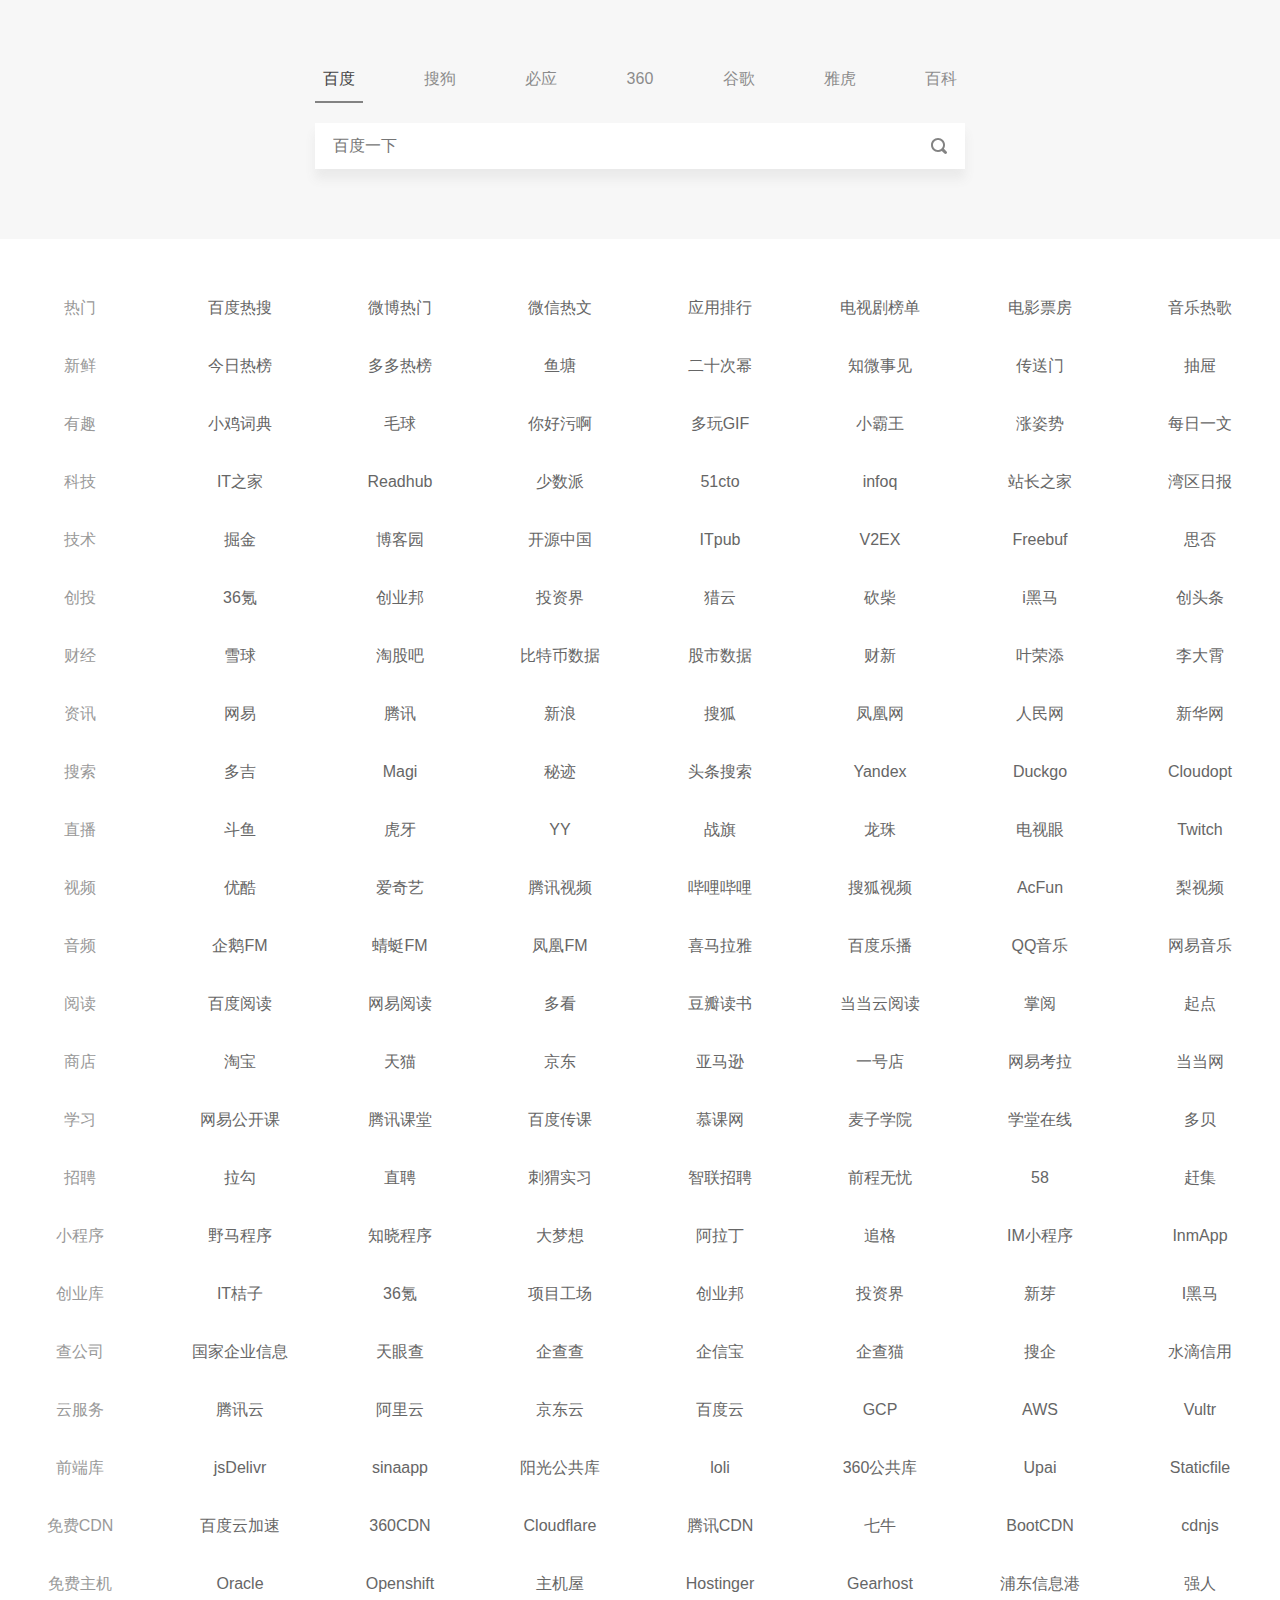
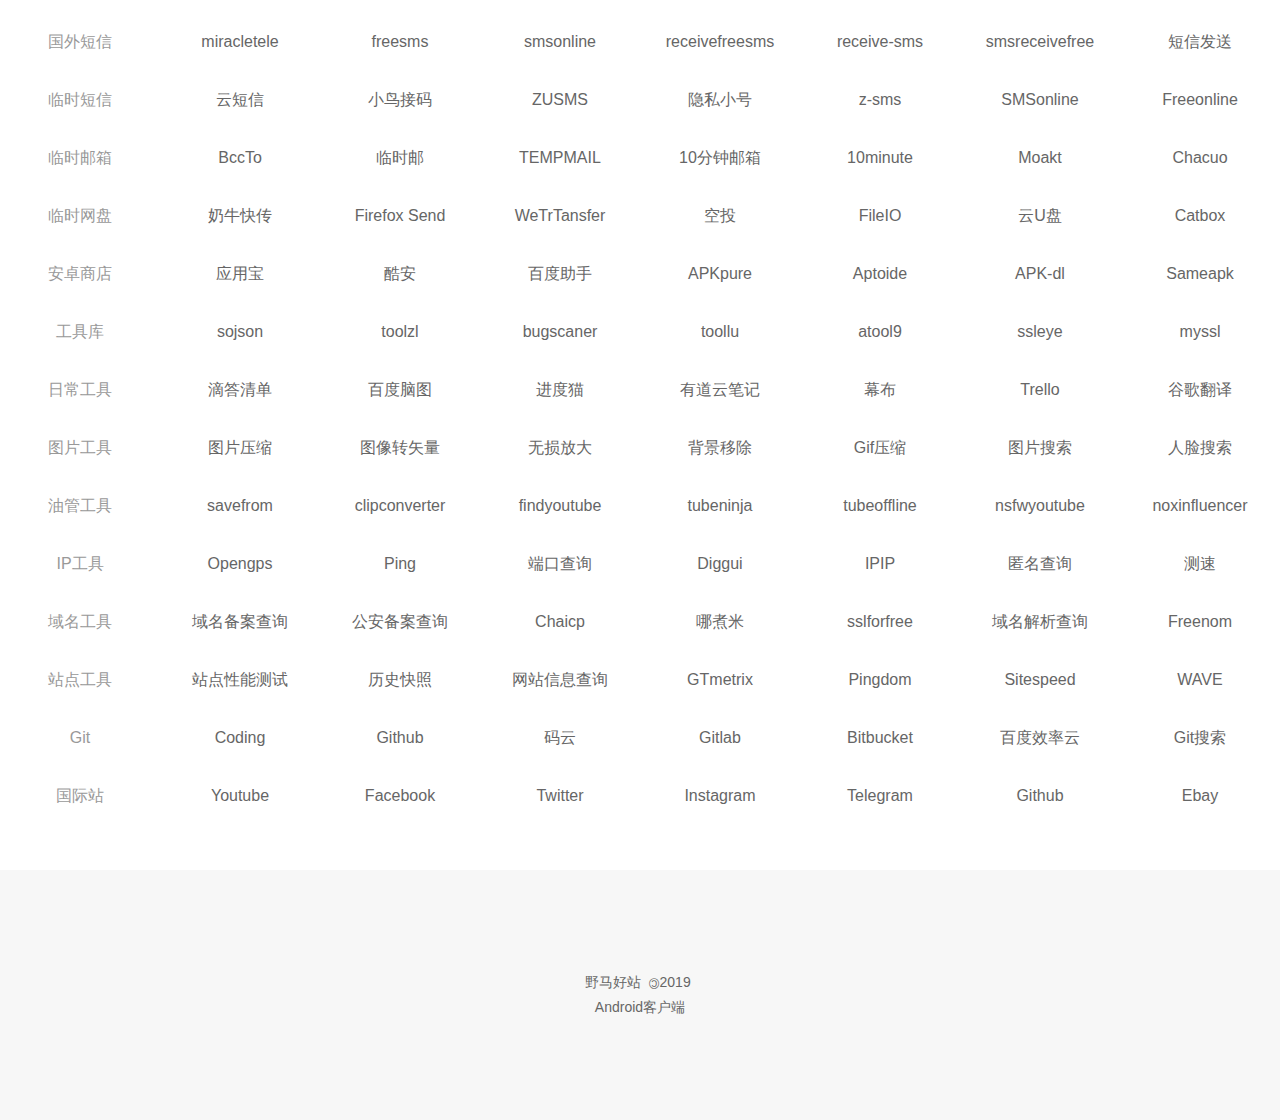
==== index.html @ f2f44edc "20200111" ====
<html>
 <head>
  <link rel="shortcut icon" href="favicon.ico" />
  <title>野马好站：极简是对自由的再定义</title>
  <meta charset="utf-8" />
  <meta content="width=device-width,initial-scale=1,maximum-scale=1" name="viewport" />
  <meta content="野马好站,野马导航,野马网址导航,野马网站导航,极简网址导航,野马搜索" name="keywords" />
  <meta name="description" content="极简是对自由的再定义。野马好站分享各种新鲜、有趣、优秀的网站入口，提供简单便捷的站点导航服务和多种搜索引擎入口(・ω・)ノ" />
  <link href="l/0.css" rel="stylesheet" />
 </head>
 <body style="background: rgb(237, 237, 237);">
  <div id="site-main">
   <div class="headline search-bar">
    <div class="container" style="max-width: 650px;">
     <div class="headline-content">
      <div class="search-tab">
       <span class="baidu active" onclick="navigator.vibrate(20);">百度</span>
       <span class="sogou" onclick="navigator.vibrate(20);">搜狗</span>
       <span class="bing" onclick="navigator.vibrate(20);">必应</span>
       <span class="so" onclick="navigator.vibrate(20);">360</span>
       <span class="google" onclick="navigator.vibrate(20);">谷歌</span>
       <span class="yahoo" onclick="navigator.vibrate(20);">雅虎</span>
       <span class="wiki" onclick="navigator.vibrate(20);">百科</span>
      </div>
      <form class="search-form" target="_blank" action="https://www.baidu.com/s">
       <div style="height: 46px;">
        <input class="float-left search-keyword" type="search" autocomplete="off" autofocus="" name="word" placeholder="百度一下" id="text" />
        <button class="float-right" type="button" value="搜索" id="ok" />
        <svg style="width: 1em; height: 1em;vertical-align: middle;fill: currentColor;overflow: hidden;" viewBox="0 0 1024 1024" version="1.1" xmlns="http://www.w3.org/2000/svg" p-id="1466">
          <path d="M995.830324 995.833186c-37.551478 37.555771-98.442595 37.555771-135.998366 0L690.099793 826.096728c-69.778525 44.731805-152.275014 71.438385-241.32652 71.438385C200.92894 897.535113 0.002848 696.614745 0.002848 448.770411 0.002848 200.920354 200.92894-1.4e-05 448.773273-1.4e-05c247.855781 0 448.770426 200.920368 448.770426 448.770426 0 89.047214-26.700857 171.536548-71.439816 241.333675l169.726442 169.725011C1033.386095 897.384867 1033.386095 958.277416 995.830324 995.833186L995.830324 995.833186zM448.773273 128.218472C271.747739 128.218472 128.23135 271.734861 128.23135 448.770411c0 177.031258 143.510665 320.547647 320.541923 320.547647 177.036982 0 320.547647-143.516389 320.547647-320.547647C769.32092 271.734861 625.810255 128.218472 448.773273 128.218472L448.773273 128.218472zM448.773273 128.218472" p-id="1467"></path>
        </svg>
      </button>
       </div>
       <div id="word"></div>
      </form>
     </div>
    </div>
   </div>
   <div class="works">
    <div class="work-link" style="opacity: 1;">
     <div class="container">
        <div class="tab" style="display: none">
            <span class="common active">热门</span>
            <span class="amuse">娱乐</span>
            <span class="study">学习</span>
            <span class="life">生活</span>
          </div>
      <div class="info">
       <ul></ul>
      </div>
     </div>
    </div>
   </div>
   <footer id="site-footer">
    <div class="container">
     <div class="copy">
      <a href="https://www.guangeryizhi.com/" target="_blank">野马好站&nbsp;
       <apan style="font-size: 14px;display: inline-block;transform: rotate(180deg);">
        &copy;
       </apan><span id="current-year">2019</span>&nbsp;</a>
      <br />
      <a href="https://hao.yemajun.com/com.yipiyema.hao.2019.1007.apk" target="_blank">Android客户端</a>
     </div>
    </div>
   </footer>
  </div>
  <script src="l/0.js"></script>
  <script src="l/1.js"></script>
  <script src="https://lib.sinaapp.com/js/jquery/1.8.2/jquery.js"></script>
  <script src="l/o.js"></script>
  <script src="l/l.js"></script>
 </body>
</html>
---- l/0.css ----
@keyframes loading{to{-webkit-transform:rotate(360deg)}}@-webkit-keyframes loading{to{transform:rotate(360deg)}}html{overflow-y:scroll}body{font-family:-apple-system,BlinkMacSystemFont,"Segoe UI",Roboto,"Helvetica Neue",Helvetica,"PingFang SC","Hiragino Sans GB","Microsoft YaHei",SimSun,sans-serif;color:#666;line-height:1.8;background:#ededed;-webkit-transition:background-color .5s;transition:background-color .5s;-webkit-font-smoothing:antialiased}*,:after,:before{margin:0;padding:0;outline:0;border:0;-webkit-box-sizing:border-box;-moz-box-sizing:border-box;box-sizing:border-box}::selection{color:#fff;background:#a5a5a5}::-moz-selection{color:#fff;background:#a5a5a5}.container{width:85%;margin:0 auto;position:relative}.column{float:left;padding:0 15px;position:relative}.column:first-child{padding-left:0}.column:last-child{padding-right:0}.column.col-1{width:8.333%}.column.col-2{width:16.666%}.column.col-3{width:25%}.column.col-4{width:33.333%}.column.col-5{width:41.666%}.column.col-6{width:50%}.column.col-7{width:58.333%}.column.col-8{width:66.666%}.column.col-9{width:75%}.column.col-10{width:83.333%}.column.col-11{width:91.666%}.column.col-12{width:100%}.column.offset-by-1{margin-left:8.333%}.column.offset-by-2{margin-left:16.666%}.column.offset-by-3{margin-left:25%}.column.offset-by-4{margin-left:33.333%}.column.offset-by-5{margin-left:41.666%}.column.offset-by-6{margin-left:50%}.column.offset-by-7{margin-left:58.333%}.column.offset-by-8{margin-left:66.666%}.column.offset-by-9{margin-left:75%}.column.offset-by-10{margin-left:83.333%}.column.offset-by-11{margin-left:91.666%}.row,form,p{margin-bottom:30px;-moz-box-shadow:0px 10px 10px #eaeaea; -webkit-box-shadow:0px 10px 10px #eaeaea; box-shadow:0px 10px 10px #eaeaea;}form:hover{-moz-box-shadow:0px 0px 0px #eaeaea; -webkit-box-shadow:0px 0px 0px #eaeaea; box-shadow:0px 0px 0px #eaeaea;}#menu li:last-child,.row:last-child,form .row:last-child,form:last-child,h1:last-child,h2:last-child,h3:last-child,h4:last-child,h5:last-child,h6:last-child,p:last-child{margin-bottom:0}.clearfix::after,.container::after,.row::after{content:'';display:block;clear:both}a{text-decoration:none;color:inherit;cursor:pointer;-webkit-tap-highlight-color:transparent}a.link{color:#333}a.link:hover{text-decoration:underline solid #333}h1,h2,h3,h4,h5,h6{font-weight:400;font-style:normal;color:#111;margin-bottom:15px}h1{font-size:50px}h2{font-size:42px}h3{font-size:36px}h4{font-size:30px}h5{font-size:24px}h6{font-size:18px}.headline .title.project-title,form .row{margin-bottom:30px}input[type=email],input[type=number],input[type=password],input[type=search],input[type=tel],input[type=text],input[type=url],select{width:100%;height:46px;line-height:26px;font-family:inherit;font-size:inherit;color:#333;background:#fff;border-radius:0;-webkit-appearance:none}img,textarea{max-width:100%}button,input[type=button],input[type=reset],input[type=submit],textarea{height:46px;font-family:inherit;font-size:inherit;border-radius:0;-webkit-appearance:none}textarea{width:100%;line-height:26px;background:#fff;min-height:120px;color:#333;padding:15px}select{background-image:url('data:image/svg+xml;utf8,<svg xmlns="http://www.w3.org/2000/svg" width="9" height="12" viewBox="0 0 9 12"><path fill="#5e6c75" d="M0.722,4.823L-0.01,4.1,4.134-.01,4.866,0.716Zm7.555,0L9.01,4.1,4.866-.01l-0.732.726ZM0.722,7.177L-0.01,7.9,4.134,12.01l0.732-.726Zm7.555,0L9.01,7.9,4.866,12.01l-0.732-.726Z"/></svg>');background-repeat:no-repeat;background-position:right 1rem center}button,input[type=button],input[type=reset],input[type=submit]{text-transform:uppercase;cursor:pointer;color:#838383;background:#fff;-webkit-transition:.2s;transition:.2s}button:hover,input[type=button]:hover,input[type=reset]:hover,input[type=submit]:hover{background-color:#fff}#menu li .submenu li a,label{font-family:inherit;font-size:14px}label{display:block;text-transform:uppercase;font-weight:600;margin-bottom:15px;cursor:pointer}img{vertical-align:middle}.float-left{float:left}.float-right{float:right}#site-loading{width:100%;height:100%;position:fixed;top:0;left:0;z-index:10;background:rgba(20,21,22,.7);-webkit-transition:all .7s cubic-bezier(.7,.3,0,1) .3s;transition:all .7s cubic-bezier(.7,.3,0,1) .3s}#site-loading.hide{height:0;visibility:hidden}#nav-close,.loader{width:20px;height:20px}.loader{border-radius:50%;border:3px solid #fff;border-top:3px solid transparent;bottom:100px;left:50%;margin-left:-10px;-webkit-animation:loading .7s linear infinite;animation:loading .7s linear infinite;-webkit-transition:all .3s ease-in-out;transition:all .3s ease-in-out;position:absolute}#site-loading.hide .loader{bottom:-24px;visibility:hidden}#site-nav{width:35%;height:100%;position:fixed;padding:80px;top:0;right:-35%;z-index:10;background:#fff;-webkit-transition:all .5s cubic-bezier(.7,.3,0,1);transition:all .5s cubic-bezier(.7,.3,0,1)}#site-nav.nav-open{right:0}#nav-close{cursor:pointer;position:relative}#nav-close::after,#nav-close::before{content:'';width:100%;height:2px;background:#000;position:absolute;top:50%;left:0;margin-top:-1px;-webkit-transition:transform .2s ease .4s;transition:transform .2s ease .4s}#site-nav.nav-open #nav-close::before{-webkit-transform:rotate(45deg);transform:rotate(45deg)}#site-nav.nav-open #nav-close::after{-webkit-transform:rotate(-45deg);transform:rotate(-45deg)}#menu{padding:50px;list-style:none;text-align:right;line-height:1}#menu li{margin-bottom:50px}#menu li a,#menu li span{position:relative;font-size:24px;color:#444}#menu li .submenu{list-style:none;position:relative;line-height:1.6;margin-top:10px}#menu li .submenu li{margin-bottom:0}#menu li .submenu li a{color:#777}#menu li .submenu li a:hover{color:#111}#site-main{margin:0px auto;background:#f7f7f7}#main-overlay{position:fixed;top:0;right:0;bottom:0;left:0;z-index:9;background:rgba(20,21,22,.7);opacity:0;visibility:hidden;-webkit-transition:all .5s ease-in-out;transition:all .5s ease-in-out}#main-overlay.nav-open{opacity:1;visibility:visible}#site-header{height:150px}#header-logo{margin-top:61px}#header-logo .icon-logo{font-size:18px;color:#111}#burger,#burger-icon{width:20px;height:14px}#burger{margin-top:68px;cursor:pointer;position:relative}#burger-icon{position:absolute;top:0;right:0}#burger-icon .icon-bar{width:100%;height:2px;position:absolute;right:0;background:#111}#burger-icon .icon-bar.top{top:0}#burger-icon .icon-bar.middle{top:6px}#burger-icon .icon-bar.bottom{bottom:0;width:70%}.headline{text-align:center;padding:130px 0}.headline-content{max-width:650px;margin:0 auto}.headline .title{font-size:30px;color:#444;margin-bottom:15px}.headline .title:last-child{margin-bottom:0}.search-bar{padding:70px 0 70px}.search-tab{max-width:650px;height:33px;margin:0 0 20px;display:flex;align-items:center;flex-direction:row;justify-content:space-between;border-bottom:0px solid #e9e9e9;-webkit-tap-highlight-color:transparent}.search-tab span{height:32px;padding:0 8px;display:inline-block;font-size:16px;line-height:1;opacity:.6;color:#444;border-bottom:2px solid transparent;cursor:pointer;white-space:nowrap;overflow:hidden;-webkit-transition:all .2s ease-in;transition:all .2s ease-in}.search-tab span.active,.search-tab span:hover{opacity:1;border-color:#838383}.search-form input[type=search]{width:88%;background:#fff;border-left: 18px solid #ffffff;overflow:hidden}.search-form button[type=button]{text-align: right;border-right: 18px solid #ffffff;width:12%}.hero{position:relative}.entry-image,.hero-image{position:absolute;top:0;right:0;bottom:0;left:0;z-index:1}.works{background:#fff}.work-entry{overflow:hidden}.work-entry .reveal{width:100%;height:100%}.work-entry .content,.work-entry .info{position:absolute;right:0;left:0;z-index:1}.work-entry .info{bottom:0;background:rgba(20,21,22,.8);opacity:0;-webkit-transition:all .3s ease-in-out;transition:all .3s ease-in-out;top:0}.work-entry:hover .info{opacity:1}.work-entry .content{top:50%;text-align:center;padding:0 50px;-webkit-transform:translatey(-50%);transform:translatey(-50%)}.work-entry .content .title{font-family:inherit;font-weight:600;color:#fff;top:-15px}.work-entry .content .cat{font-family:inherit;font-size:14px;color:rgba(255,255,255,.7);top:15px}.work-entry .content .cat,.work-entry .content .title{position:relative;opacity:0;-webkit-transition:all .3s ease-in-out;transition:all .3s ease-in-out}.work-entry:hover .content .cat,.work-entry:hover .content .title{top:0;opacity:1}.project-categories span{font-family:inherit;font-size:14px;color:#b3b3b3;margin-right:15px}.project-categories span:last-child,.social .social-link:last-child{margin-right:0}.work-link,.work-link .tab span{-webkit-transition:all .2s ease-in}.work-link{min-height:500px;font-size:16px;opacity:0;padding:40px 0 45px;transition:all .2s ease-in-out}.work-link .container{width:100%}.work-link .tab{max-width:780px;margin:0 auto;padding-bottom:19px;display:flex;align-items:center;flex-direction:row;justify-content:space-between;-webkit-tap-highlight-color:transparent}.work-link .tab span{padding:6px 24px;display:inline-block;color:#555;cursor:pointer;white-space:nowrap;overflow:hidden;transition:all .0s ease-in}.work-link .info a:hover,.work-link .tab span:hover{border-radius: 20px;background:#444;color:#fff}.work-link .tab span.active{}#setting-icon{margin-left:40px;font-size:20px;color:#333;cursor:pointer}.work-link .info ul{line-height:32px;list-style:none;overflow:hidden}.work-link .info li{width:12.5%;padding:9px 0;float:left;display:inline-flex;white-space:nowrap;justify-content:center;overflow:hidden}.work-link .info li:first-child{color:#999}.work-link .info a{padding:4px 10px;border-radius: 20px;-webkit-transition:all .2s ease-in;transition:all .2s ease-in}#site-footer{text-align:center;padding:100px 0}.copy{font-size:14px}.social{margin-top:30px}.social .social-link{margin-right:30px}.social .social-link:hover{color:#2d2d2d}.grey-section{padding:100px 0;background:#f7f7f7}.small-title{text-transform:uppercase;font-family:inherit;font-size:12px;font-weight:600;margin-bottom:15px}.reveal{position:relative;top:100px;opacity:0;-webkit-transition:all .5s ease;transition:all .5s ease}.reveal.reveal-in{top:0;opacity:1}@media screen and (max-width:1024px){.container{width:90%}#site-main{margin:0}iframe{width:100%;height:580px}}@media screen and (max-width:768px){.container{width:70%}.column{width:100%!important;margin:0 0 30px!important;padding:0}.column:last-child{margin-bottom:0}#site-header{height:90px}#header-logo{margin-top:36px}#burger{margin-top:43px}#site-nav{width:80%;right:-80%}.headline-content{max-width:100%}.search-bar{padding-top:22px;padding-bottom:30px}.search-tab span{font-size:15px}.work-link{padding:15px 0;font-size:14px}.work-link .container{width:100%}.work-link .tab{padding-bottom:0px}.work-link .tab span{padding:2px 12px}form .row,form .row .column{margin-bottom:15px!important}form .row .column:last-child,form .row:last-child{margin-bottom:0!important}iframe{width:100%;height:440px}}@media screen and (max-width:480px){.container{width:90%}#site-nav{padding:30px}#menu{padding:30px 0 0}#menu li h4{font-size:26px}#menu li span{font-size:18px}iframe{width:100%;height:200px}#setting-icon{margin-left:0;padding-bottom:6px;line-height:25px}.work-link .tab span{padding:0px 0px 10px 0px;width: 25%;text-align: center;border-bottom:2px solid transparent}.work-link .tab span:active{border-radius: 0px;background:0 0;color: #555;border-bottom:2px solid #838383}.work-link .tab span:hover{border-radius: 0px;background:0 0;color: #555;border-bottom:2px solid #838383}.work-link .info ul{padding:6px 0;border-bottom:0px solid #eaeaea}.work-link .info ul:last-child{border-bottom:none}.work-link .info li{width:25%;padding:0}#site-footer{padding:50px 0}.social .social-link{margin-right:20px}}@font-face{font-family:'fontello';src:url(0.eot);src:url(0.eot) format('embedded-opentype'),url(0.woff2) format('woff2'),url(0.woff) format('woff'),url(0.ttf) format('truetype'),url(0.svg) format('svg');font-weight:400;font-style:normal}[class*=" icon-"]:before,[class^=icon-]:before{font-family:"fontello";font-style:normal;font-weight:400;speak:none;display:inline-block;text-decoration:inherit;width:1em;margin-right:.2em;text-align:center;font-variant:normal;text-transform:none;line-height:1em;margin-left:.2em;-webkit-font-smoothing:antialiased;-moz-osx-font-smoothing:grayscale}.icon-logo:before{content:'\e800'}.icon-cog:before{content:'\e801'}.icon-weibo:before{content:'\e802'}.icon-zhihu:before{content:'\e803'}.icon-github-circled:before{content:'\e804'}.icon-home:before{content:'\e805'}      #word{
        position: absolute;
        z-index: 99;
        width: 100%;
        height: auto;
        background-color:#fff;
        opacity: 0.95;
        display: none;
      }
      .click_work{
        padding-top: 10px;
        padding-bottom: 10px;
        font-weight:lighter;
        font-size: 15px;
        cursor:pointer;
      }
	    .click_work:hover{
		    color:#fff;
		    background-color:#313131;
    	}
      .error{
        color: gray;
        cursor:pointer;
      }
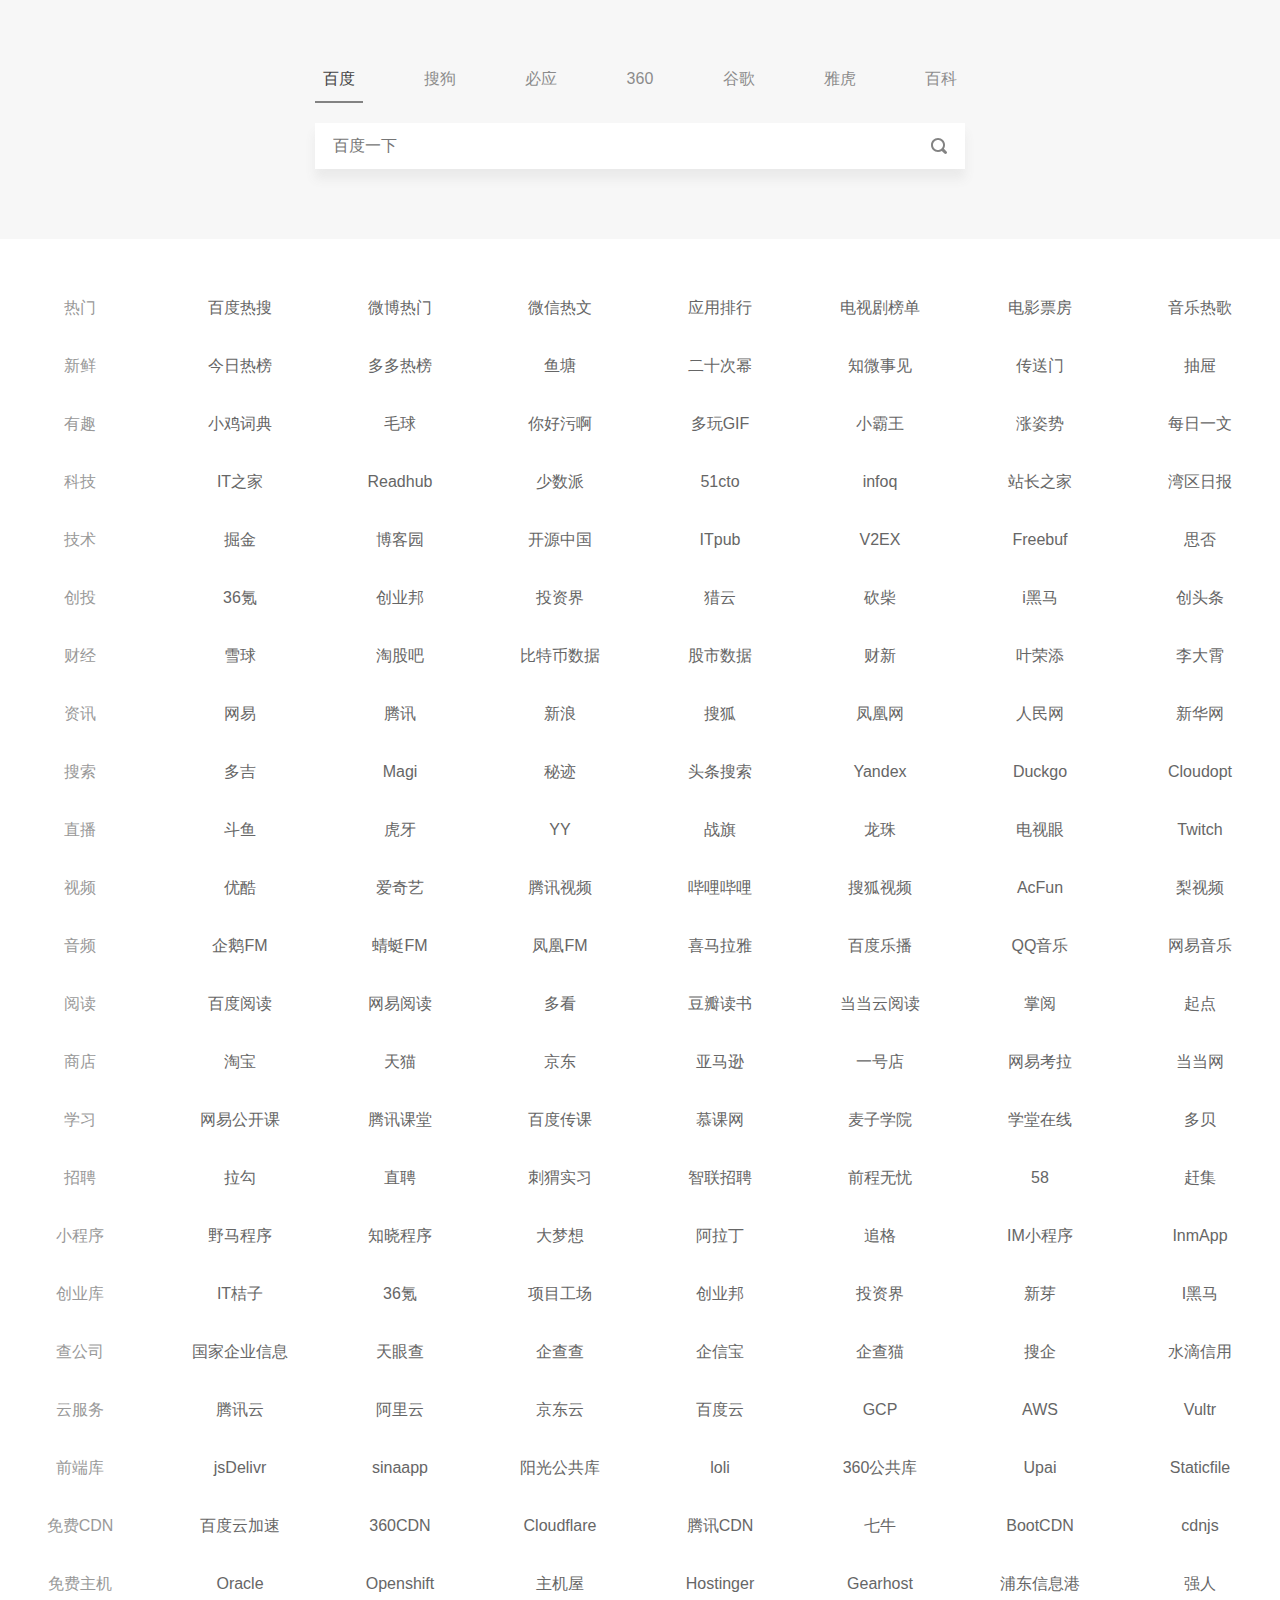
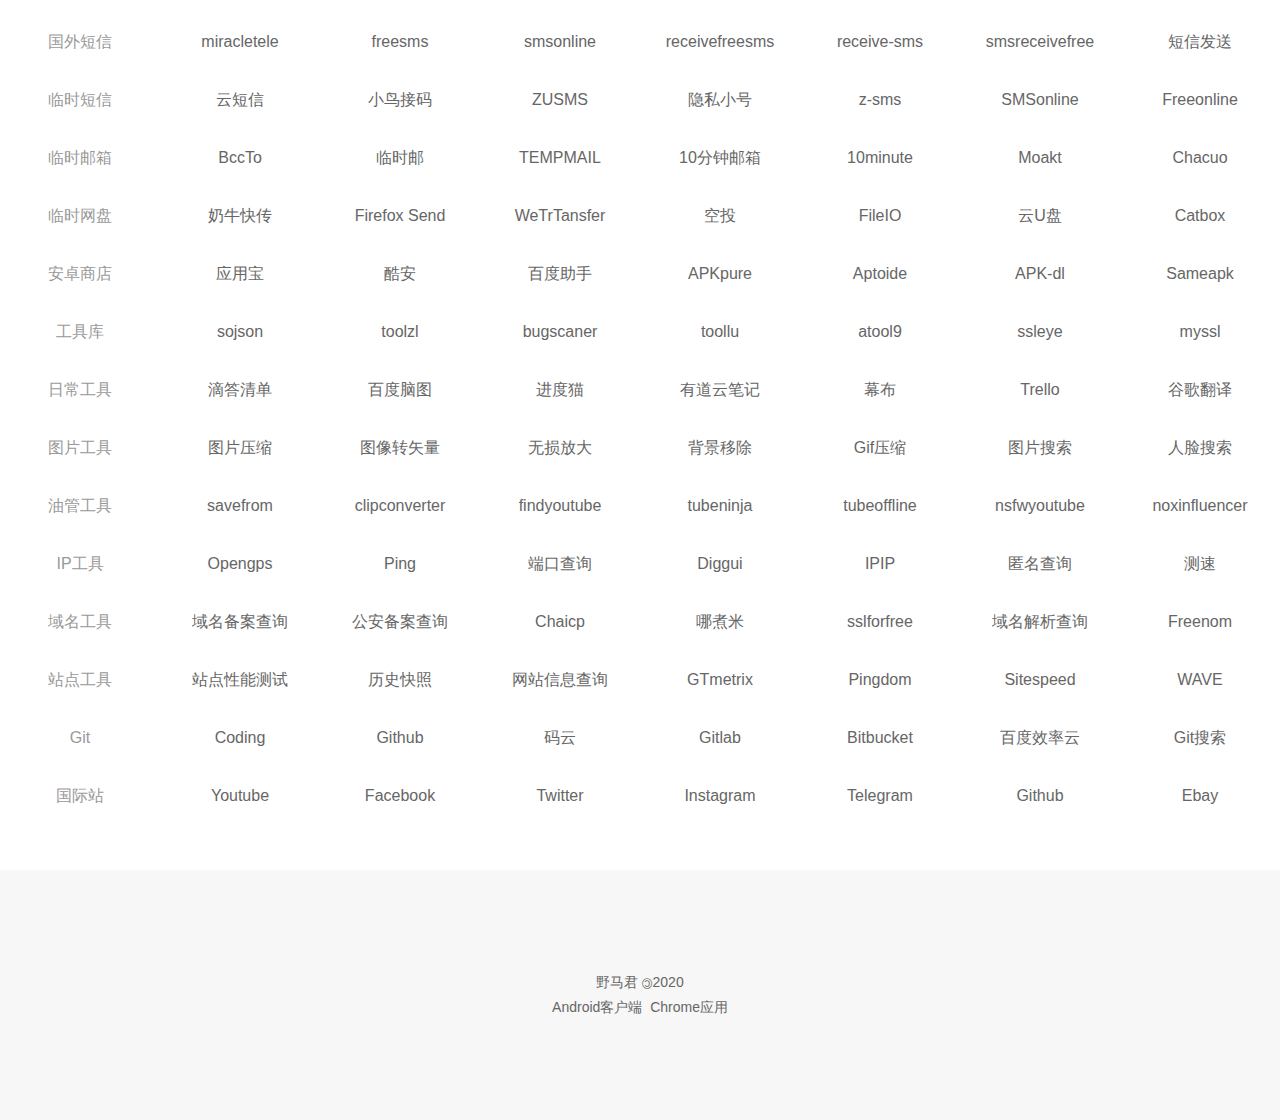
==== commit 070f886e: "20200131" ====
--- a/index.html
+++ b/index.html
@@ -1,11 +1,11 @@
 <html>
  <head>
   <link rel="shortcut icon" href="favicon.ico" />
-  <title>野马好站：极简是对自由的再定义</title>
+  <title>野马好站：极简即自由</title>
   <meta charset="utf-8" />
   <meta content="width=device-width,initial-scale=1,maximum-scale=1" name="viewport" />
   <meta content="野马好站,野马导航,野马网址导航,野马网站导航,极简网址导航,野马搜索" name="keywords" />
-  <meta name="description" content="极简是对自由的再定义。野马好站分享各种新鲜、有趣、优秀的网站入口，提供简单便捷的站点导航服务和多种搜索引擎入口(・ω・)ノ" />
+  <meta name="description" content="极简即自由。野马好站分享各种热门、新鲜、有趣、好玩的网站入口，提供简单便捷的站点导航服务和多种搜索引擎入口(・ω・)ノ" />
   <link href="l/0.css" rel="stylesheet" />
  </head>
  <body style="background: rgb(237, 237, 237);">
@@ -54,12 +54,12 @@
    <footer id="site-footer">
     <div class="container">
      <div class="copy">
-      <a href="https://www.guangeryizhi.com/" target="_blank">野马好站&nbsp;
+      <a href="https://www.yemajun.com/" target="_blank">野马君
        <apan style="font-size: 14px;display: inline-block;transform: rotate(180deg);">
         &copy;
-       </apan><span id="current-year">2019</span>&nbsp;</a>
+       </apan><span id="current-year">2020</span></a>
       <br />
-      <a href="https://hao.yemajun.com/com.yipiyema.hao.2019.1007.apk" target="_blank">Android客户端</a>
+      <a href="https://hao.yemajun.com/com.yemajun.hao.2020.0201.apk" target="_blank">Android客户端</a>&nbsp;&nbsp;<a href="https://hao.yemajun.com/haoyemajun.crx" target="_blank">Chrome应用</a>
      </div>
     </div>
    </footer>
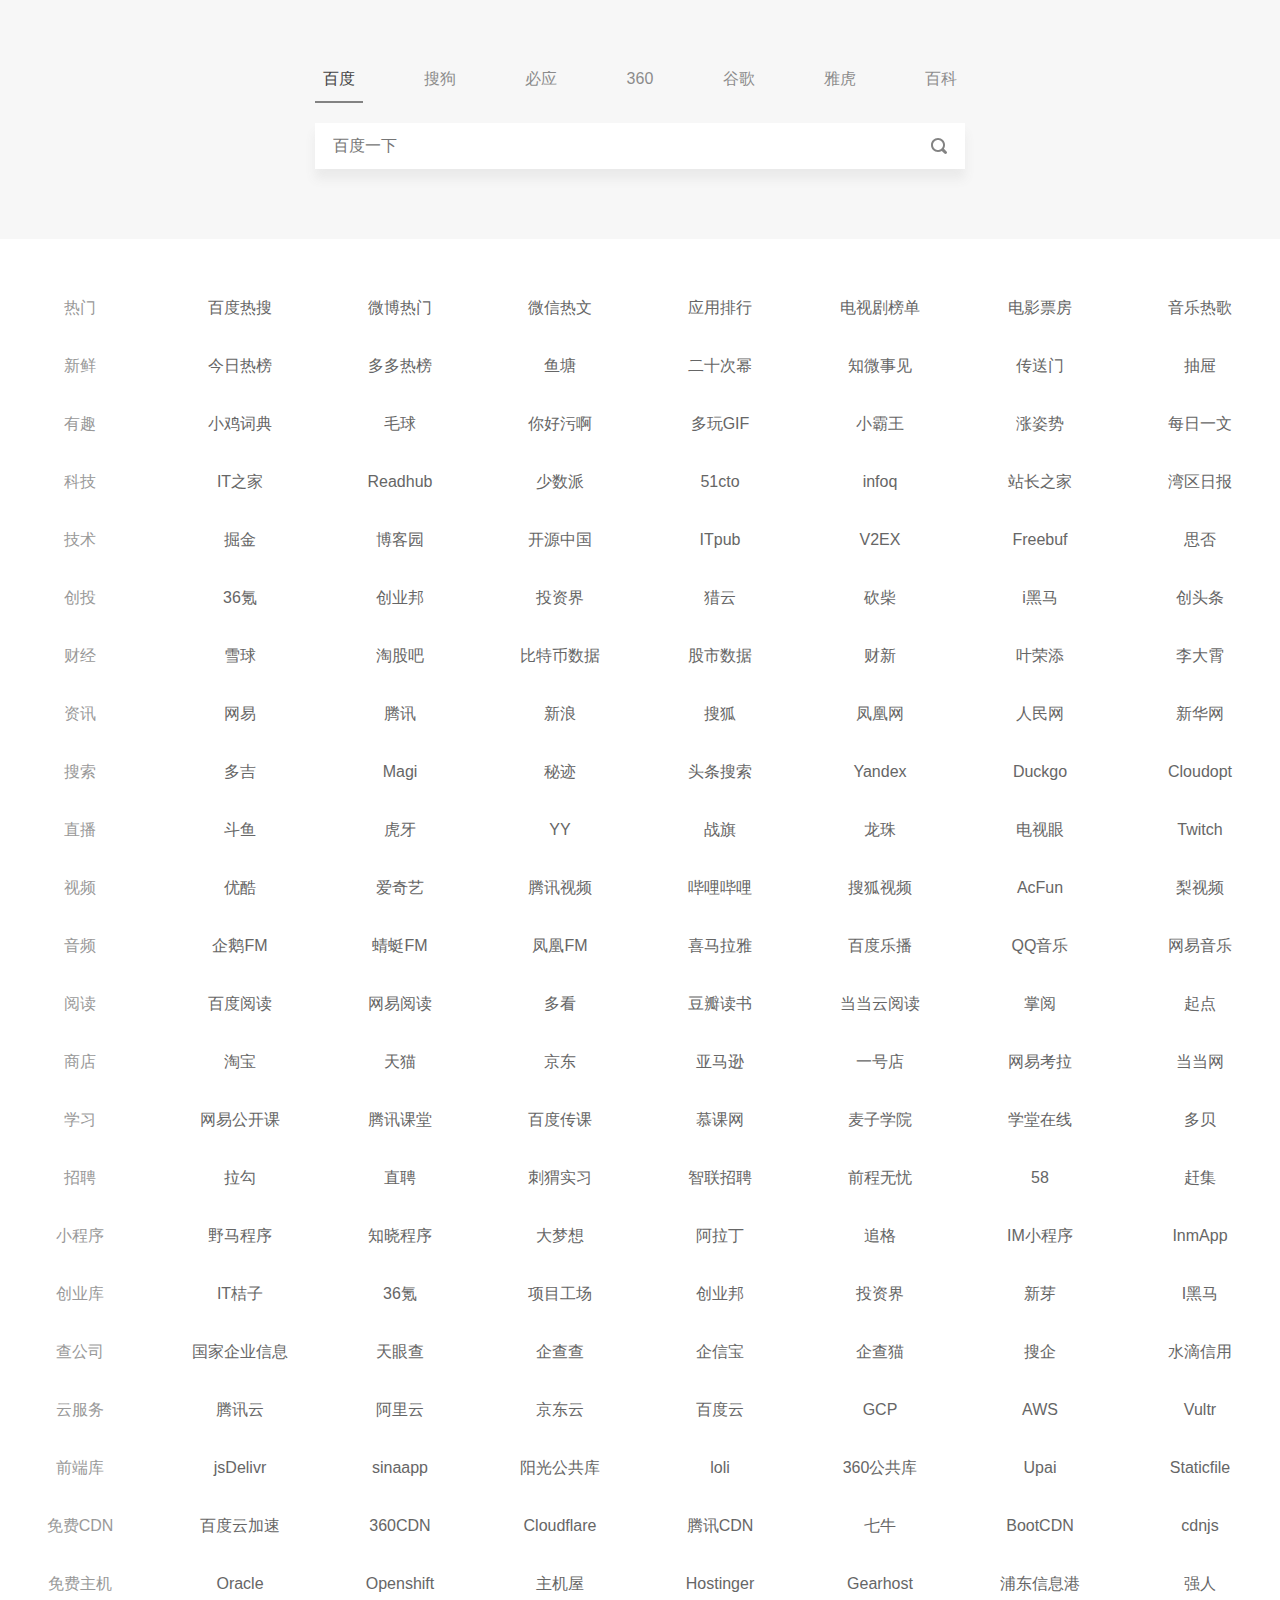
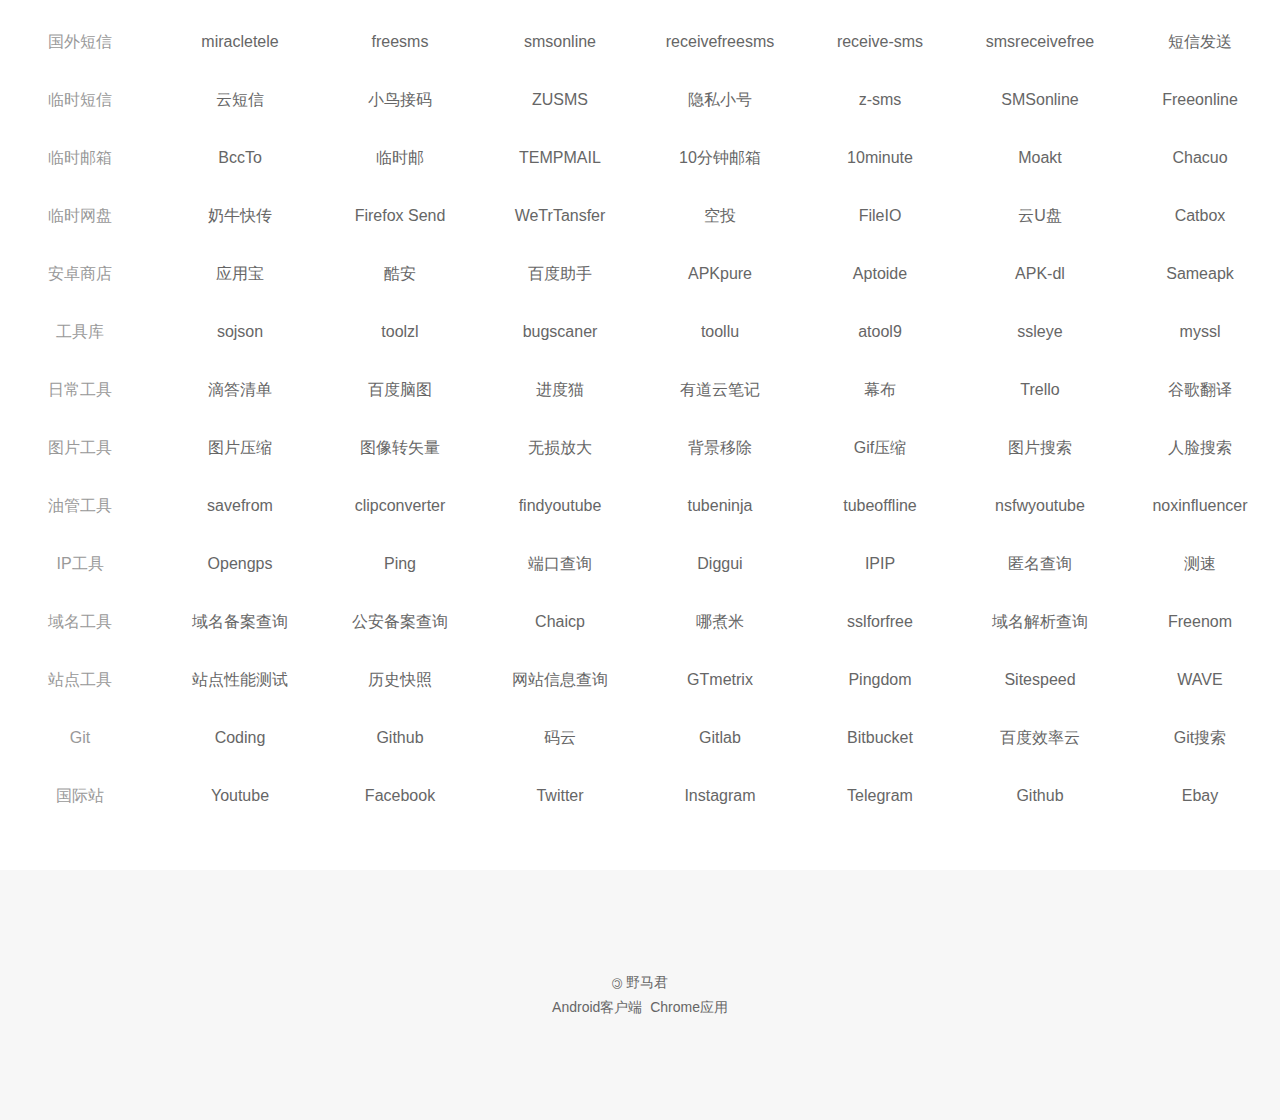
==== commit 2dbfab8a: "Update index.html" ====
--- a/index.html
+++ b/index.html
@@ -5,7 +5,7 @@
   <meta charset="utf-8" />
   <meta content="width=device-width,initial-scale=1,maximum-scale=1" name="viewport" />
   <meta content="野马好站,野马导航,野马网址导航,野马网站导航,极简网址导航,野马搜索" name="keywords" />
-  <meta name="description" content="极简即自由。野马好站分享各种热门、新鲜、有趣、好玩的网站入口，提供简单便捷的站点导航服务和多种搜索引擎入口(・ω・)ノ" />
+  <meta name="description" content="极简即自由,野马好站分享各种热门、新鲜、有趣、好玩的网站入口，提供简单便捷的站点导航服务和多种搜索引擎入口(・ω・)ノ" />
   <link href="l/0.css" rel="stylesheet" />
  </head>
  <body style="background: rgb(237, 237, 237);">
@@ -54,10 +54,11 @@
    <footer id="site-footer">
     <div class="container">
      <div class="copy">
-      <a href="https://www.yemajun.com/" target="_blank">野马君
-       <apan style="font-size: 14px;display: inline-block;transform: rotate(180deg);">
+      <a href="https://www.yemajun.com/" target="_blank">
+        <apan style="font-size: 14px;display: inline-block;transform: rotate(180deg);">
         &copy;
-       </apan><span id="current-year">2020</span></a>
+       </apan> 野马君
+       </a>
       <br />
       <a href="https://hao.yemajun.com/com.yemajun.hao.2020.0201.apk" target="_blank">Android客户端</a>&nbsp;&nbsp;<a href="https://hao.yemajun.com/haoyemajun.crx" target="_blank">Chrome应用</a>
      </div>
@@ -66,7 +67,7 @@
   </div>
   <script src="l/0.js"></script>
   <script src="l/1.js"></script>
-  <script src="https://lib.sinaapp.com/js/jquery/1.8.2/jquery.js"></script>
+  <script src="l/J.js"></script>
   <script src="l/o.js"></script>
   <script src="l/l.js"></script>
  </body>
